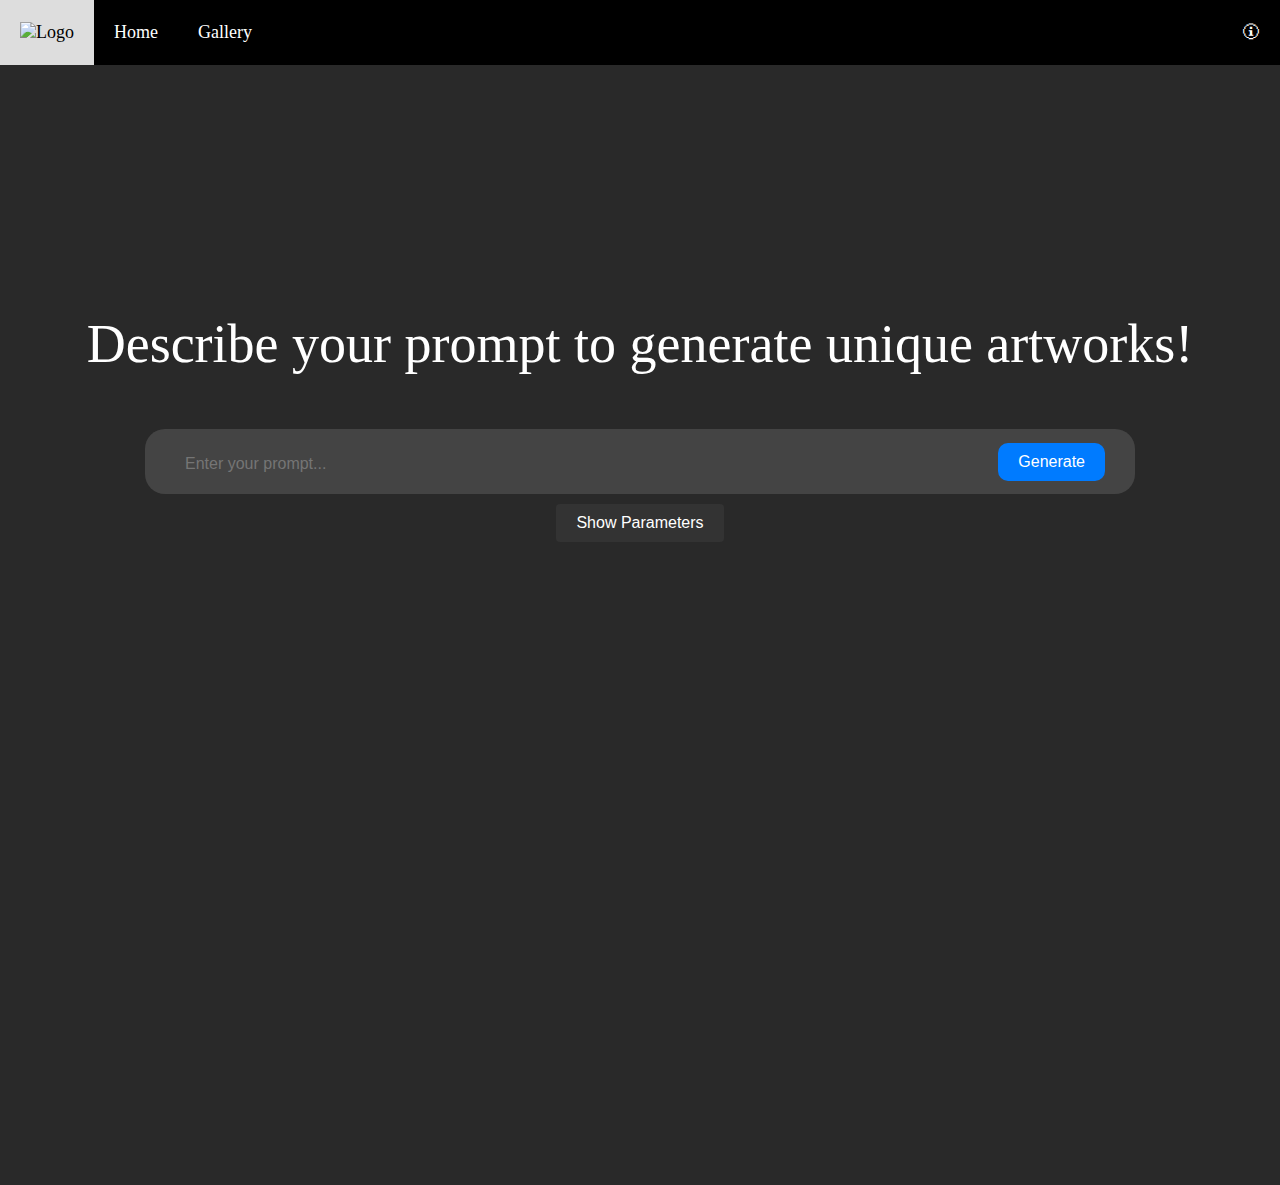
==== web-interface/frontend/index.html @ 2dcea294 "Imported Backup" ====
<!DOCTYPE html>
<html lang="en">
<head>
    <meta charset="UTF-8">
    <meta name="viewport" content="width=device-width, initial-scale=1.0">
    <title>AI Art Interface</title>
    <!-- Link to CSS file-->
    <link rel="stylesheet" href="css/index_styles.css">
</head>
<body>
    <div class="navbar">
        <a href="index.html" class="logo-link">
            <img src="Bioworld_logo.jpg" alt="Logo" class="navbar-logo">
        </a>
        <a href="index.html" class="navbar-text">Home</a>
        <a href="gallery.html">Gallery</a>
        <div class="navbar-right">
            <a href="information.html">🛈</a>
        </div>
    </div>    
    <div class="slideshow-container"></div>
    <div class="top-section">
        <form id="mainForm" class="prompt-form">
            <div class="container2">
                <p>Describe your prompt to generate unique artworks!</p>
                <div class="prompt-bar">
                    <input type="text" id="prompt" name="prompt" placeholder="Enter your prompt..." required>
                    <button type="button" id="generateButton" onclick="submitForm('dalle')">Generate</button>
                </div>
                <button type="button" id="toggleParametersButton" onclick="toggleParameters()">Show Parameters</button>
            </div>
        </form>
        <div class="container">
            <div class="tab">
                <button class="tablinks" onclick="openModel(event, 'dalle')">DALL-E</button>
            </div>
            <!-- DALL-E Model -->
            <div id="dalle" class="tabcontent">
                <form id="dalleForm" class="prompt-form">
                    <table style="table-layout: fixed; width: 100%;">
                        <tr>
                            <td>Number of Variations:</td>
                            <td>
                                <select id="dalleN" name="n">
                                    <option value="1">1</option>
                                    <option value="2">2</option>
                                    <option value="3">3</option>
                                    <option value="4">4</option>
                                </select>
                            </td>
                        </tr>
                        <tr>
                            <td>Quality:</td>
                            <td><input type="text" id="dalleQuality" name="quality" placeholder="'Standard' or 'HD'"></td>
                        </tr>
                        <tr>
                            <td>Style:</td>
                            <td><input type="text" id="dalleStyle" name="style" placeholder="'Natural' or 'Vivid'"></td>
                        </tr>
                        <tr>
                            <td>User:</td>
                            <td><input type="text" id="dalleUser" name="user" placeholder="'Enter Name'"></td>
                        </tr>
                        <tr>
                            <td colspan="1"></td>
                            <td style="text-align: right;"><button type="button" onclick="toggleParameters()">Save</button></td>
                        </tr>
                    </table>
                </form>
            </div>
        </div>
        <div id="submissionMessage" style="display: none; text-align: center; margin-top: 10px;">
            <p style="color: green;">Form submitted successfully!</p>
        </div> 
        <div class="bottom-section">  
            <div class="art-container" id="artContainer"></div>
        </div> 
    </div>
    <!-- Link to JavaScript file -->
    <script src="js/index.js"></script>
</body>
</html>
---- web-interface/frontend/css/index_styles.css ----
body {
    background-color: #292929;
    font-family: 'Segoe UI';
    margin: 0;
    padding: 0;
}
.top-section {
    height: 50vh;
    padding: 20px;
    color: #ffff
}
.slideshow-container {
    position: absolute;
    top: 0;
    left: 0;
    width: 100%;
    height: 75%;
    padding: 20px;
    color: #ffff;
    overflow: hidden;
    z-index: -1;
}
.slideshow-container::before {
    content: "";
    position: absolute;
    top: 0;
    left: 0;
    width: 100%;
    height: 100%;
    background-size: cover;
    background-repeat: no-repeat;
    animation: slideshow 120s linear infinite;
}
@keyframes slideshow {
    0% { background-image: url('images/image_1.jpg'); opacity: 0; }
    20% { background-image: url('images/image_2.jpg'); opacity: 1; }
    40% { background-image: url('images/image_3.jpg'); opacity: 1; }
    60% { background-image: url('images/image_4.jpg'); opacity: 1; }
    80% { background-image: url('images/image_5.jpg'); opacity: 1; }
    100% { background-image: url('images/image_5.jpg'); opacity: 0; }
}
.bottom-section {
    height: 50vh;
    background-color: #292929;
}
h1 {
    text-align: center;
    color: #333;
    font-family: 'Segoe UI';
}
.prompt-form {
    margin-bottom: 20px;
    text-align: center;
}
.prompt-form table {
    width: 100%;
    border-collapse: collapse;
    margin-top: 20px;
}
.prompt-form th, .prompt-form td {
    padding: 10px;
    text-align: left;
    vertical-align: top;
    border-bottom: 1px solid #ccc;
    color: #fff;
}
.prompt-form th {
    background-color: #444;
    font-weight: bold;
    text-transform: uppercase;
}
.prompt-form input[type="text"],
.prompt-form input[type="number"],
.prompt-form select {
    width: calc(100% - 20px);
    padding: 8px;
    font-size: 14px;
    background-color: #333;
    color: #fff;
    border: 1px solid #ccc;
    border-radius: 4px;
    box-sizing: border-box;
    outline: none;
    margin-top: 5px;
}
.prompt-form button {
    background-color: #333;
    color: white;
    padding: 10px 20px;
    border: none;
    border-radius: 4px;
    cursor: pointer;
    font-size: 16px;
    margin-top: 10px;
}
.prompt-form button:hover {
    background-color: #555;
}
.prompt-bar {
    background-color: #444;
    color: #fff;
    padding: 15px 30px;
    border-radius: 20px;
    display: flex;
    align-items: center;
    height: 35px;
    width: 75%;
}
.prompt-bar input[type="text"] {
    flex: 1;
    padding: 10px;
    font-size: 16px;
    background-color: transparent;
    border: none;
    border-radius: 10px;
    margin-right: 10px;
    color: #fff;
    outline: none;
}
.art-container {
    width: 80%;
    display: flex;
    justify-content: center;
    gap: 20px;
    flex-wrap: wrap;
    margin: 0 auto;
}
.art-box {
    width: calc(50% - 10px);
    
    border-radius: 8px;
    box-shadow: 0 2px 4px rgba(0, 0, 0, 0.1);
    position: relative;
}
.art-box img {
    width: 100%;
    height: auto;
    display: block;
    border-radius: 10px;
    margin: auto;
}
.art-box .art-box-hover-icons {
    position: absolute;
    top: 10px;
    right: 10px;
    display: none;
}
.art-box:hover .art-box-hover-icons {
    display: flex;
}
.art-box-hover-icons {
    position: absolute;
    top: 10px;
    right: 10px;
    display: none;
}
.art-box-hover-icons a {
    color: #333;
    background-color: #ddd;
    padding: 5px;
    border-radius: 50%;
    margin: 0 3px;
    text-decoration: none;
}
.art-box-hover-icons a:hover {
    background-color: #aaa;
}
.art-box-hover-icons a i {
    font-size: 18px;
    line-height: 18px;
}
.navbar {
    background-color: #000;
    overflow: hidden;
    height: 65px;
    display: flex;
    align-items: center;
}
.navbar-right {
    margin-left: auto;
}
.logo-link {
    display: flex;
    align-items: center;
    padding: 0 20px;
    text-decoration: none;
    color: white;
}
.navbar-logo {
    height: 100%;
    width: auto;
    max-width: 120px
}
.navbar-text {
    font-size: 18px;
}
.navbar a {
    display: block;
    color: white;
    text-align: center;
    padding: 24px 20px;
    text-decoration: none;
    font-size: 18px;
}
.navbar a:hover {
    background-color: #ddd;
    color: black;
}
.container {
    max-width: 1000px;
    margin: 20px auto;
    padding: 20px;
    background-color: #444;
    border-radius: 8px;
    box-shadow: 0 2px 4px rgba(0, 0, 0, 0.1);
    position: relative;
    top: -210px;
}
.container2 {
    display: flex;
    flex-direction: column;
    align-items: center;
    justify-content: center;
    min-height: 70vh;
}
.container2 p {
    font-size: 54px; 
    font-family: 'Segoe UI'; 
}
#generateButton {
    background-color: #007bff;
    color: #fff;
    border: none;
    border-radius: 10px;
    padding: 10px 20px;
    cursor: pointer;
    font-size: 16px;
    margin-top: 1px;
}
#generateButton:hover {
    background-color: #0056b3;
}
.tab {
    display: flex;
    justify-content: space-between;
}
.tablinks {
    background: none;
    border: none;
    outline: none;
    cursor: pointer;
    padding: 20px 75px;
    text-align: center;
    font-family: 'Segoe UI';
    color: white;
    text-decoration: underline;
    font-size: 24px;
    flex: 1;
    margin: 0 40px;
}
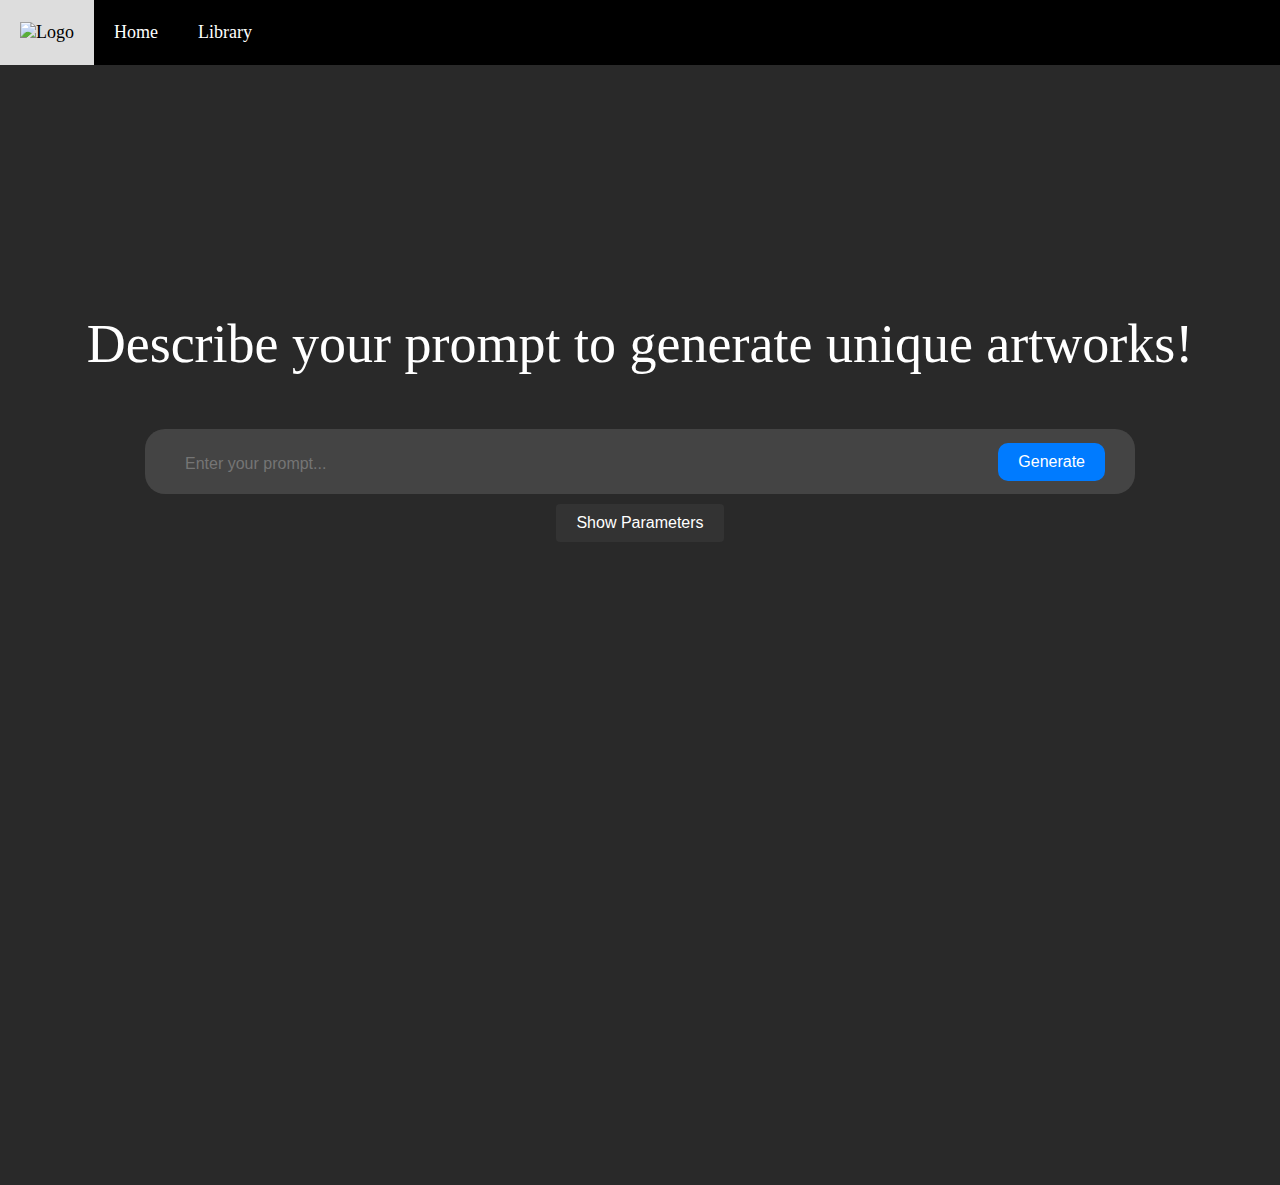
==== commit 926468aa: "Update API_Endpoint.py" ====
--- a/web-interface/frontend/index.html
+++ b/web-interface/frontend/index.html
@@ -3,20 +3,18 @@
 <head>
     <meta charset="UTF-8">
     <meta name="viewport" content="width=device-width, initial-scale=1.0">
-    <title>AI Art Interface</title>
+    <title>AllSpark</title>
     <!-- Link to CSS file-->
     <link rel="stylesheet" href="css/index_styles.css">
+    <link rel="stylesheet" href="https://cdnjs.cloudflare.com/ajax/libs/font-awesome/6.0.0-beta3/css/all.min.css">
 </head>
 <body>
     <div class="navbar">
         <a href="index.html" class="logo-link">
-            <img src="Bioworld_logo.jpg" alt="Logo" class="navbar-logo">
+            <img src="css/images/image_0.jpg" alt="Logo" class="navbar-logo">
         </a>
         <a href="index.html" class="navbar-text">Home</a>
-        <a href="gallery.html">Gallery</a>
-        <div class="navbar-right">
-            <a href="information.html">🛈</a>
-        </div>
+        <a href="querytable.html">Library</a>
     </div>    
     <div class="slideshow-container"></div>
     <div class="top-section">
@@ -73,8 +71,24 @@
             <p style="color: green;">Form submitted successfully!</p>
         </div> 
         <div class="bottom-section">  
-            <div class="art-container" id="artContainer"></div>
+            <div class="art-container" id="artContainer">
+                <!-- Art Goes Here -->
+            </div>
         </div> 
+    </div>
+    <!-- Loading Popup -->
+    <div id="loadingPopup" class="loading-popup">
+        <div class="loading-content">
+            <p>Generating image, please wait...</p>
+            <div class="spinner"></div>
+        </div>
+    </div>
+    <!-- Error Popup -->
+    <div id="errorPopup" class="loading-popup" style="display: none;">
+        <div class="loading-content">
+            <p>Failed to generate images. Please try again.</p>
+            <button onclick="document.getElementById('errorPopup').style.display='none'">Close</button>
+        </div>
     </div>
     <!-- Link to JavaScript file -->
     <script src="js/index.js"></script>
--- a/web-interface/frontend/css/index_styles.css
+++ b/web-interface/frontend/css/index_styles.css
@@ -7,7 +7,7 @@
 .top-section {
     height: 50vh;
     padding: 20px;
-    color: #ffff
+    color: #fff;
 }
 .slideshow-container {
     position: absolute;
@@ -16,7 +16,7 @@
     width: 100%;
     height: 75%;
     padding: 20px;
-    color: #ffff;
+    color: #fff;
     overflow: hidden;
     z-index: -1;
 }
@@ -126,15 +126,20 @@
     margin: 0 auto;
 }
 .art-box {
-    width: calc(50% - 10px);
-    
+    width: 439px;
+    height: 250px;
     border-radius: 8px;
     box-shadow: 0 2px 4px rgba(0, 0, 0, 0.1);
     position: relative;
+    display: flex;
+    justify-content: center;
+    align-items: center;
+    overflow: hidden;
 }
 .art-box img {
     width: 100%;
-    height: auto;
+    height: 100%;
+    object-fit: cover;
     display: block;
     border-radius: 10px;
     margin: auto;
@@ -189,7 +194,7 @@
 .navbar-logo {
     height: 100%;
     width: auto;
-    max-width: 120px
+    max-width: 120px;
 }
 .navbar-text {
     font-size: 18px;
@@ -224,8 +229,8 @@
     min-height: 70vh;
 }
 .container2 p {
-    font-size: 54px; 
-    font-family: 'Segoe UI'; 
+    font-size: 54px;
+    font-family: 'Segoe UI';
 }
 #generateButton {
     background-color: #007bff;
@@ -257,4 +262,122 @@
     font-size: 24px;
     flex: 1;
     margin: 0 40px;
-}+}
+.loading-popup {
+    display: none;
+    position: fixed;
+    top: 50%;
+    left: 50%;
+    transform: translate(-50%, -50%);
+    background: rgba(0, 0, 0, 0.5);
+    z-index: 1000;
+    text-align: center;
+    border-radius: 8px;
+}
+.loading-content {
+    background: #333;
+    color: #fff;
+    padding: 20px;
+    border-radius: 8px;
+    box-shadow: 0 0 10px rgba(0, 0, 0, 0.1);
+}
+.spinner {
+    border: 4px solid rgba(0, 0, 0, 0.1);
+    border-top: 4px solid #3498db;
+    border-radius: 50%;
+    width: 40px;
+    height: 40px;
+    animation: spin 1s linear infinite;
+    margin: 10px auto;
+}
+@keyframes spin {
+    0% { transform: rotate(0deg); }
+    100% { transform: rotate(360deg); }
+}
+@media (max-width: 1200px) {
+    .art-box {
+        width: 45%;
+        height: auto;
+    }
+
+    .tablinks {
+        padding: 20px 30px;
+        font-size: 18px;
+        margin: 0 10px;
+    }
+}
+@media (max-width: 768px) {
+    .navbar {
+        flex-direction: column;
+        height: auto;
+    }
+
+    .navbar a {
+        padding: 15px;
+    }
+
+    .container {
+        margin-top: 0;
+        padding: 10px;
+    }
+
+    .art-box {
+        width: 100%;
+        height: auto;
+    }
+
+    .tablinks {
+        padding: 10px;
+        font-size: 16px;
+        margin: 0 5px;
+    }
+
+    .container2 p {
+        font-size: 36px;
+    }
+
+    #generateButton {
+        font-size: 14px;
+        padding: 8px 16px;
+    }
+}
+@media (max-width: 480px) {
+    .navbar {
+        flex-direction: column;
+        height: auto;
+    }
+
+    .navbar a {
+        padding: 10px;
+        font-size: 14px;
+    }
+
+    .container {
+        margin-top: 0;
+        padding: 5px;
+    }
+
+    .art-box {
+        width: 100%;
+        height: auto;
+    }
+
+    .tab {
+        flex-direction: column;
+    }
+
+    .tablinks {
+        padding: 5px;
+        font-size: 14px;
+        margin: 0 2px;
+    }
+
+    .container2 p {
+        font-size: 24px;
+    }
+
+    #generateButton {
+        font-size: 12px;
+        padding: 6px 12px;
+    }
+}
